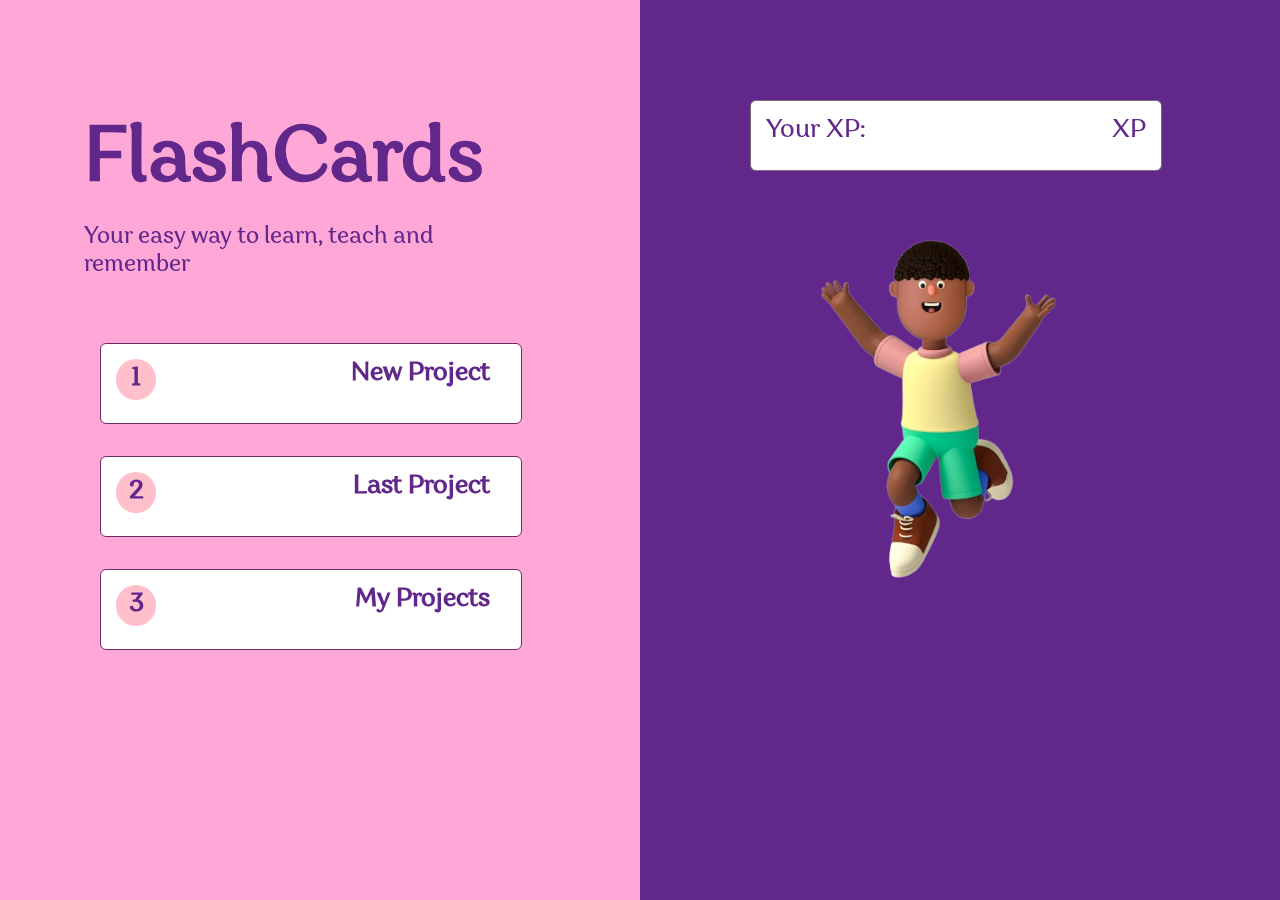
==== index.html @ 1e207380 "btns and bg :))" ====
<!DOCTYPE html>
<html lang="en">
<head>
    <meta charset="UTF-8">
    <meta name="viewport" content="width=device-width, initial-scale=1.0">
    <title>Document</title>
    <link rel="stylesheet" href="css/bootstrap.css">
    <link rel="stylesheet" href="css/style.css">
</head>
<body>
    <div id="backgroundPink"></div>
    <div id="backgroundPurple"></div>
    <div class="row d-flex h-100">
        <div class="col-lg-2 container px-5 m-0 flex-fill ">
            <h1 class="mx-5 my-3">FlashCards</h1>
            <h4 class="mx-5">Your easy way to learn, teach and remember</h4>
            <b></b>
            <div class="d-flex flex-column m-5">
                <button type="button" class="btn btn-primary d-flex justify-content-between m-3">
                    <div class="roundBtn h5">1</div>
                    <a class="nav-link px-lg-3 h5" href="NewProject.html">New Project</a>
                </button>
                <button type="button" class="btn btn-primary d-flex justify-content-between m-3">
                    <div class="roundBtn h5">2</div>
                    <a class="nav-link px-lg-3 h5" href="LastProject.html">Last Project</a>
                </button>
                <button type="button" class="btn btn-primary d-flex justify-content-between m-3">
                    <div class="roundBtn h5">3</div>
                    <a class="nav-link px-lg-3 h5" href="MyProjects.html">My Projects</a>
                </button>
              </div>
        </div>
        <div class="col-md-2 container px-5 m-0 flex-fill purpleBg">
            <div class="d-flex flex-column align-items-center">
                <button type="button" class="btn btn-secondary d-flex justify-content-between w-75">
                    <h5>Your XP:</h5>
                    <h5>XP</h5>
                </button>
                <img class="imageMain" src="./images/Projekt bez nazwy.png" alt="">
            </div>
        </div>
    </div>



    <script src="js/bootstrap.js"></script>
    <script src="js/script.js"></script>
</body>
</html>
---- css/style.css ----
* {
    box-sizing: border-box;
    margin: 0;
}
body {
    font-size: 1vw;
    width: 99vw;
    color: #61278b;
    background-fimage: url('../images/bg.png');
    font-family: Garbata;

}
#backgroundPink {
    position: fixed;
    z-index: -5;
    top: 0;
    left: 0;
    width: 50%;
    height: 100%;
    background-color: #ffa8d7; 
}
#backgroundPurple {
    position: fixed;
    z-index: -5;
    top: 0;
    left: 50%;
    width: 50%;
    height: 100%;
    background-color: #61278b; 
}
@font-face {
    font-family: Garbata;
    src: url(../fonts/Garbata\ Serif\ Font.ttf);
}


.zIndex-1 {
    position: absolute;
    z-index: -1;
}

.container {
    padding-top: 100px;
}


.GoBack {
    position: fixed;
    z-index: 2;
}
.startLesson {
    position: fixed;
    top: 7%;
    z-index: 2;
}

h1 {
    font-size: 6vw;
    font-weight: 800;
}
h2 {
    font-size: 5vw;
    font-weight: 700;
}
h3 {
    font-size: 3vw;
}
h4 {
    font-size: 1.8vw;
}
h5{
    font-size: 2vw;
}
.h5 {
    font-size: 2vw;
    font-weight: 700;
}
@media (max-width: 800px) {
    h1 {
        font-size: 13vw;
    }
    h4 {
        font-size: 4vw;
    }
    h5{
        font-size: 5vw;
    }
    .h5 {
        font-size: 5vw;
        font-weight: 700;
    }
    h3 {
        font-size: 10vw;
    }
    h2 {
        font-size: 12vw;
    }
    body {
        font-size: 2.5vw;
    }
    .btn {
        font-size: 3vw;
        padding: 4px;
    }
    .GoBack {
        top: 11%;
    }
    .startLesson {
        top: 18%;
    }
    .roundBtn {
        font-size: 6vw;
    }
    body {
        background-color: #ffa8d7;
    }
    #backgroundPink {
        background-color: transparent
    }
    #backgroundPurple {
        background-color: transparent;
    }
    .purpleBg {
        background-color: #61278b;
    }
}

.btn {
    padding: 15px;
    background-color: #fff;
    color: #61278b;
}

.roundBtn {
    background-color: pink;
    padding: 5px;
    width: 40px;
    border-radius: 25px;
}

.imageMain {
    width: 60%;
    height: auto;
}

.whiteStripe {
    padding: 5px;
    background-color: #fff;
}

.NewProInput {
    width: 70vw;
}

.bigCard {
    min-width: 20vw;
}
.front {
    
}
.back {
    background-color: #f4d8ff;
    color: #61278b;
}
.hidden {
    display: none;
}



.popupContainer {
    display: none;
    position: absolute;
    top: 0;
    left: 0;
    width: 100%;
    height: 100%;
    background: rgba(0, 0, 0, 0.5);
    justify-content: center;
    align-items: center;
}
.popup {
    width: 40%;
    height: 40%;
    position: absolute;
    top: 30%;
    left: 30%;
}



.correctButton {
    background-color: #a8ffd0;
    color: #00bf63;
    width: 150px;
}
.correctButton:hover {
    background-color: #00bf63;
    color: white;
}
.wrongButton {
    background-color: #f86565;
    color: #ff3131;
    height: 70px;
    width: 150px;
}
.wrongButton:hover {
    background-color: #ff3131;
    color: white;
}
#bigCardLesson {

}


.flip-card {
    background-color: transparent;
    width: 400px;
    height: 300px;
    perspective: 1000px;
  }
  
  .flip-card-inner {
    position: relative;
    width: 100%;
    height: 100%;
    text-align: center;
    transition: transform 0.8s;
    transform-style: preserve-3d;
  }
  
  .flip-card:hover .flip-card-inner {
    transform: rotateY(180deg);
  }
  .flip-card-front, .flip-card-back {
    position: absolute;
    width: 100%;
    height: 100%;
    backface-visibility: hidden;
  }

  .flip-card-front {
    background-color: #fffafa;
    color: black;
  }
  
  /* Style the back side */
  .flip-card-back {
    background-color: #f4d8ff;
    color: #61278b;
    transform: rotateY(180deg);
  }






  .completeTable {
    background-color: #fff;
  }
.imageComplete {
    height: 80%;
}

.GoBackComplete {
    position: fixed;
    bottom: 5%;
    right: 5%;
}
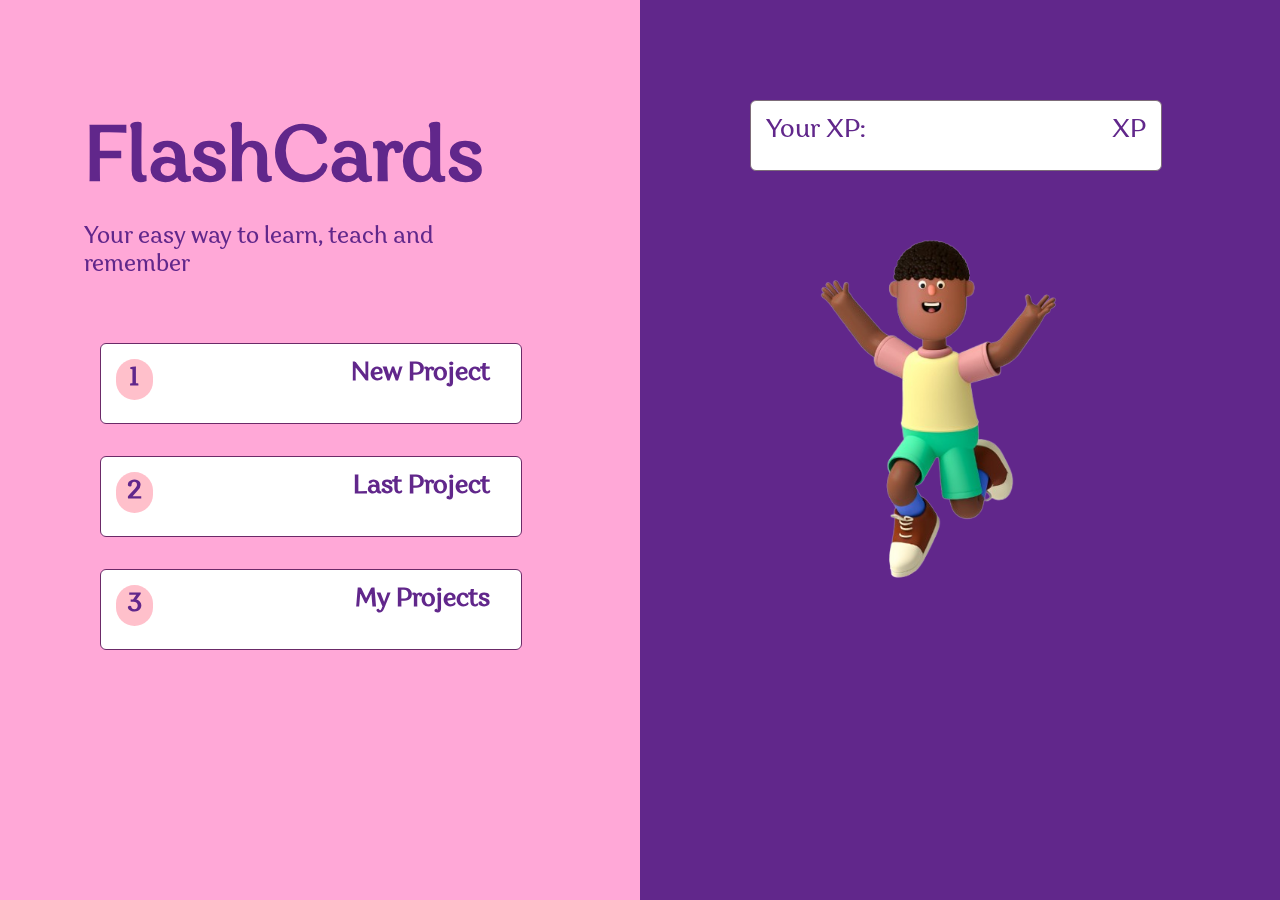
==== commit ba7974a7: "finished flip card" ====
--- a/index.html
+++ b/index.html
@@ -6,6 +6,7 @@
     <title>Document</title>
     <link rel="stylesheet" href="css/bootstrap.css">
     <link rel="stylesheet" href="css/style.css">
+    <link rel="icon" type="image/x-icon" href="./images/favIco.png">
 </head>
 <body>
     <div id="backgroundPink"></div>
@@ -18,15 +19,15 @@
             <div class="d-flex flex-column m-5">
                 <button type="button" class="btn btn-primary d-flex justify-content-between m-3">
                     <div class="roundBtn h5">1</div>
-                    <a class="nav-link px-lg-3 h5" href="NewProject.html">New Project</a>
+                    <a class="nav-link px-lg-3 h5 w-100" href="NewProject.html"><div class="textAlignRight w-100">New Project</div></a>
                 </button>
                 <button type="button" class="btn btn-primary d-flex justify-content-between m-3">
                     <div class="roundBtn h5">2</div>
-                    <a class="nav-link px-lg-3 h5" href="LastProject.html">Last Project</a>
+                    <a class="nav-link px-lg-3 h5 w-100" href="LastProject.html"><div class="textAlignRight w-100">Last Project</div></a>
                 </button>
                 <button type="button" class="btn btn-primary d-flex justify-content-between m-3">
                     <div class="roundBtn h5">3</div>
-                    <a class="nav-link px-lg-3 h5" href="MyProjects.html">My Projects</a>
+                    <a class="nav-link px-lg-3 h5 w-100" href="MyProjects.html"><div class="textAlignRight w-100">My Projects</div></a>
                 </button>
               </div>
         </div>
--- a/css/style.css
+++ b/css/style.css
@@ -7,7 +7,6 @@
     font-size: 1vw;
     width: 99vw;
     color: #61278b;
-    background-fimage: url('../images/bg.png');
     font-family: Garbata;
 
 }
@@ -33,6 +32,9 @@
     font-family: Garbata;
     src: url(../fonts/Garbata\ Serif\ Font.ttf);
 }
+.textAlignRight {
+    text-align: right;
+}
 
 
 .zIndex-1 {
@@ -123,6 +125,12 @@
     }
     .purpleBg {
         background-color: #61278b;
+    }
+    h6 {
+        font-size: 3vw;
+    }
+    .bigCard {
+        height: 70vw;
     }
 }
 
@@ -152,26 +160,49 @@
 .NewProInput {
     width: 70vw;
 }
+.active {
+    transform: perspective(300px) rotateY(180deg);
+}
 
 .bigCard {
+    position: relative;
     min-width: 20vw;
-}
+    height: 400px;
+    transition: transform 0.8s;
+    cursor: pointer;
+    transform-style: preserve-3d;
+}
+
 .front {
-    
+    width: 100%;
+    height: 100%;
+    position: absolute;
+    z-index: 1;
+    top: 0;
+    left: 0;
+    backface-visibility: hidden;
 }
 .back {
+    width: 100%;
+    height: 100%;
+    z-index: -1;
     background-color: #f4d8ff;
     color: #61278b;
-}
+    position: absolute;
+    top: 0;
+    left: 0;
+    transform: rotateY(180deg);
+    backface-visibility: hidden;
+}
+
 .hidden {
     display: none;
 }
 
 
-
 .popupContainer {
     display: none;
-    position: absolute;
+    position: fixed;
     top: 0;
     left: 0;
     width: 100%;
@@ -183,9 +214,10 @@
 .popup {
     width: 40%;
     height: 40%;
-    position: absolute;
-    top: 30%;
-    left: 30%;
+    position: relative;
+    transition: transform 0.8s;
+    cursor: pointer;
+    transform-style: preserve-3d;
 }
 
 
@@ -209,51 +241,14 @@
     background-color: #ff3131;
     color: white;
 }
-#bigCardLesson {
-
-}
-
-
-.flip-card {
-    background-color: transparent;
-    width: 400px;
-    height: 300px;
-    perspective: 1000px;
-  }
-  
-  .flip-card-inner {
+.cardLesson{
     position: relative;
-    width: 100%;
-    height: 100%;
-    text-align: center;
+    min-width: 20vw;
+    height: 350px;
     transition: transform 0.8s;
+    cursor: pointer;
     transform-style: preserve-3d;
-  }
-  
-  .flip-card:hover .flip-card-inner {
-    transform: rotateY(180deg);
-  }
-  .flip-card-front, .flip-card-back {
-    position: absolute;
-    width: 100%;
-    height: 100%;
-    backface-visibility: hidden;
-  }
-
-  .flip-card-front {
-    background-color: #fffafa;
-    color: black;
-  }
-  
-  /* Style the back side */
-  .flip-card-back {
-    background-color: #f4d8ff;
-    color: #61278b;
-    transform: rotateY(180deg);
-  }
-
-
-
+}
 
 
 
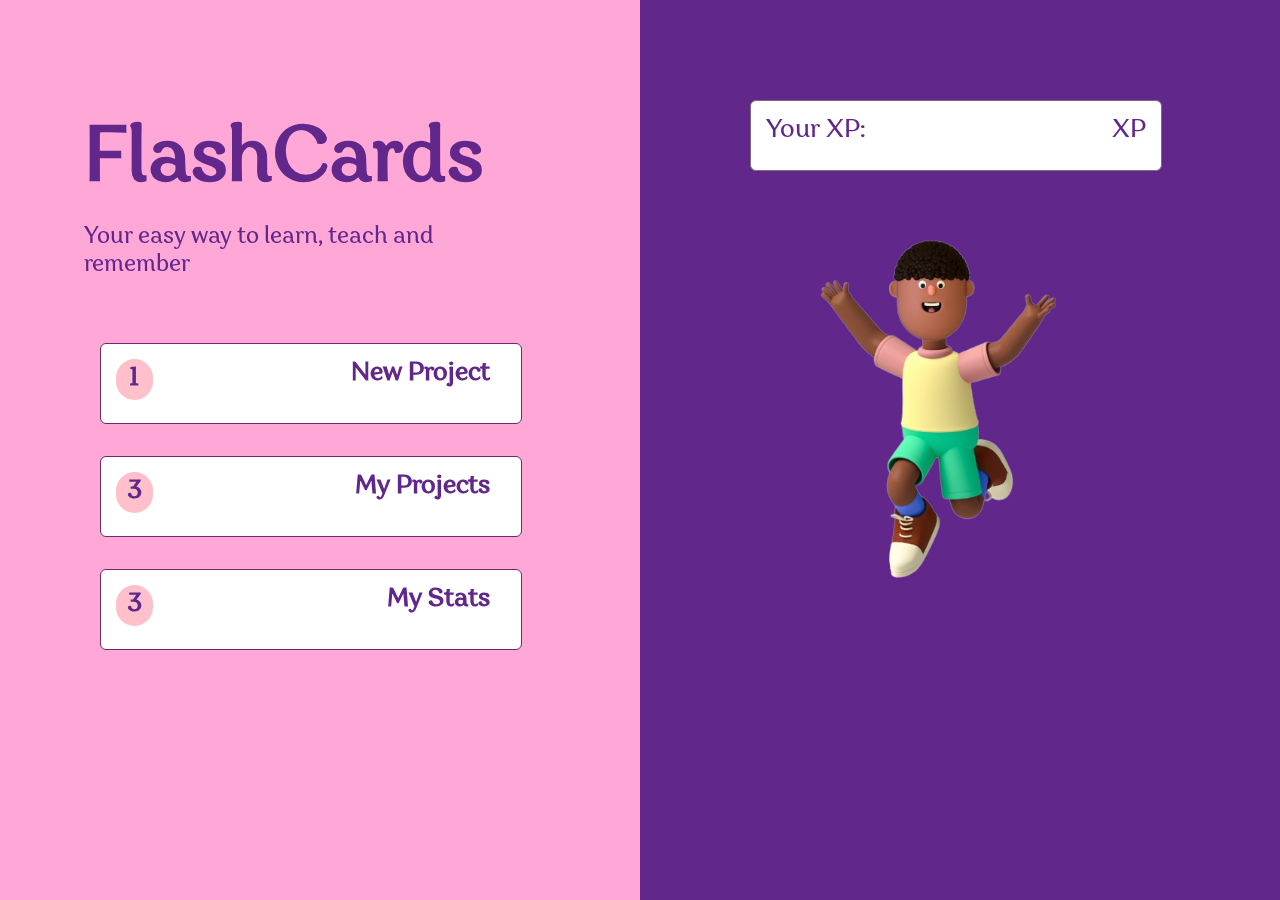
==== commit aa33a89d: "finisherd my projects - deleted last added page stats" ====
--- a/index.html
+++ b/index.html
@@ -22,12 +22,12 @@
                     <a class="nav-link px-lg-3 h5 w-100" href="NewProject.html"><div class="textAlignRight w-100">New Project</div></a>
                 </button>
                 <button type="button" class="btn btn-primary d-flex justify-content-between m-3">
-                    <div class="roundBtn h5">2</div>
-                    <a class="nav-link px-lg-3 h5 w-100" href="LastProject.html"><div class="textAlignRight w-100">Last Project</div></a>
+                    <div class="roundBtn h5">3</div>
+                    <a class="nav-link px-lg-3 h5 w-100" href="MyProjects.html"><div class="textAlignRight w-100">My Projects</div></a>
                 </button>
                 <button type="button" class="btn btn-primary d-flex justify-content-between m-3">
                     <div class="roundBtn h5">3</div>
-                    <a class="nav-link px-lg-3 h5 w-100" href="MyProjects.html"><div class="textAlignRight w-100">My Projects</div></a>
+                    <a class="nav-link px-lg-3 h5 w-100" href="MyStats.html"><div class="textAlignRight w-100">My Stats</div></a>
                 </button>
               </div>
         </div>
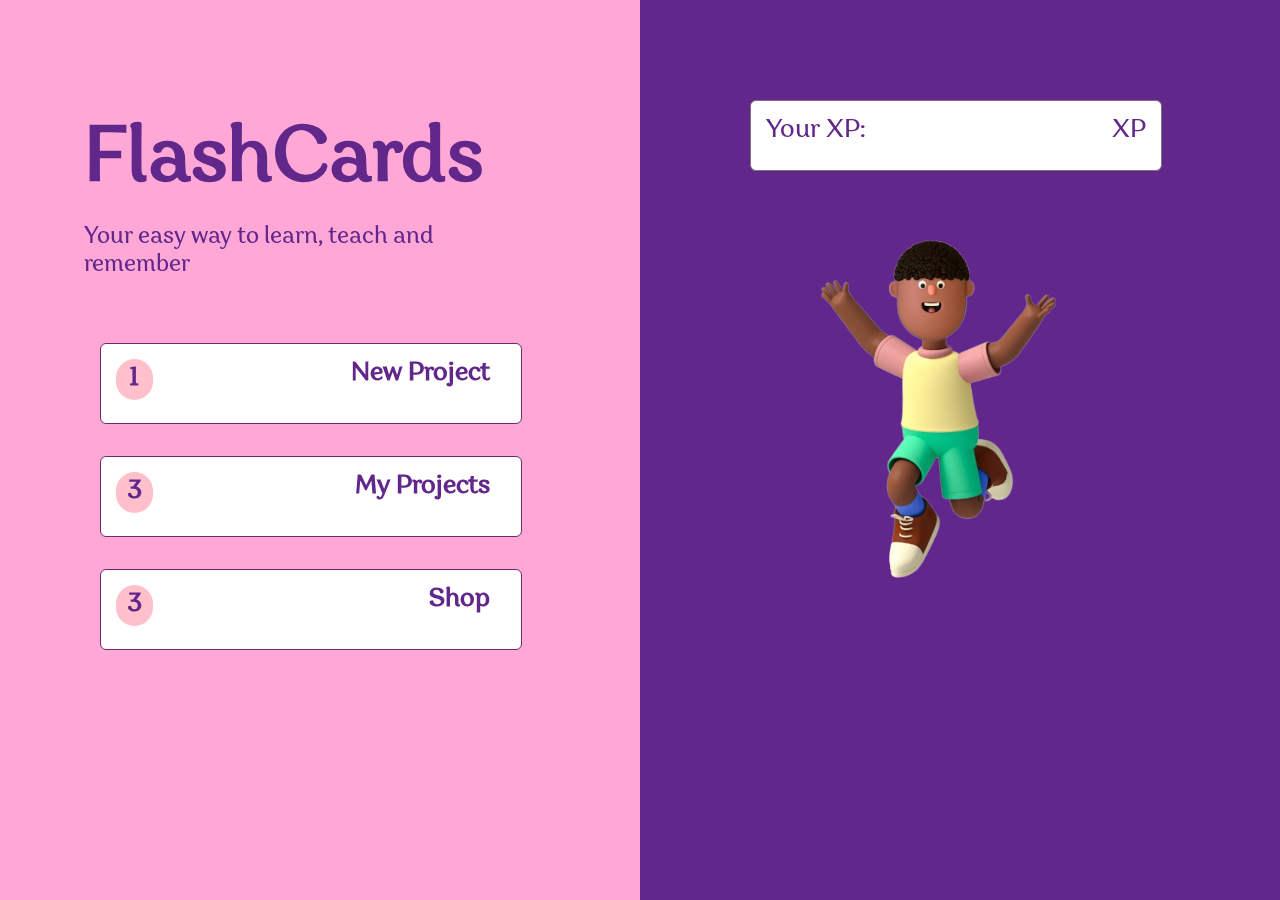
==== commit ae1eb784: "idk i guess smlll changes" ====
--- a/index.html
+++ b/index.html
@@ -8,6 +8,7 @@
     <link rel="stylesheet" href="css/style.css">
     <link rel="icon" type="image/x-icon" href="./images/favIco.png">
 </head>
+
 <body>
     <div id="backgroundPink"></div>
     <div id="backgroundPurple"></div>
@@ -27,7 +28,7 @@
                 </button>
                 <button type="button" class="btn btn-primary d-flex justify-content-between m-3">
                     <div class="roundBtn h5">3</div>
-                    <a class="nav-link px-lg-3 h5 w-100" href="MyStats.html"><div class="textAlignRight w-100">My Stats</div></a>
+                    <a class="nav-link px-lg-3 h5 w-100" href="Shop.html"><div class="textAlignRight w-100">Shop</div></a>
                 </button>
               </div>
         </div>
@@ -37,7 +38,7 @@
                     <h5>Your XP:</h5>
                     <h5>XP</h5>
                 </button>
-                <img class="imageMain" src="./images/Projekt bez nazwy.png" alt="">
+                <img class="imageMain avatar" src="./images/Projekt bez nazwy.png" alt="">
             </div>
         </div>
     </div>
--- a/css/style.css
+++ b/css/style.css
@@ -10,6 +10,14 @@
     font-family: Garbata;
 
 }
+.body100 {
+    width: 100%;
+}
+
+.bold {
+    font-weight: 700;
+}
+
 #backgroundPink {
     position: fixed;
     z-index: -5;
@@ -18,6 +26,7 @@
     width: 50%;
     height: 100%;
     background-color: #ffa8d7; 
+    margin: 0;
 }
 #backgroundPurple {
     position: fixed;
@@ -27,6 +36,7 @@
     width: 50%;
     height: 100%;
     background-color: #61278b; 
+    margin: 0;
 }
 @font-face {
     font-family: Garbata;
@@ -53,85 +63,8 @@
 }
 .startLesson {
     position: fixed;
-    top: 7%;
+    top: 10%;
     z-index: 2;
-}
-
-h1 {
-    font-size: 6vw;
-    font-weight: 800;
-}
-h2 {
-    font-size: 5vw;
-    font-weight: 700;
-}
-h3 {
-    font-size: 3vw;
-}
-h4 {
-    font-size: 1.8vw;
-}
-h5{
-    font-size: 2vw;
-}
-.h5 {
-    font-size: 2vw;
-    font-weight: 700;
-}
-@media (max-width: 800px) {
-    h1 {
-        font-size: 13vw;
-    }
-    h4 {
-        font-size: 4vw;
-    }
-    h5{
-        font-size: 5vw;
-    }
-    .h5 {
-        font-size: 5vw;
-        font-weight: 700;
-    }
-    h3 {
-        font-size: 10vw;
-    }
-    h2 {
-        font-size: 12vw;
-    }
-    body {
-        font-size: 2.5vw;
-    }
-    .btn {
-        font-size: 3vw;
-        padding: 4px;
-    }
-    .GoBack {
-        top: 11%;
-    }
-    .startLesson {
-        top: 18%;
-    }
-    .roundBtn {
-        font-size: 6vw;
-    }
-    body {
-        background-color: #ffa8d7;
-    }
-    #backgroundPink {
-        background-color: transparent
-    }
-    #backgroundPurple {
-        background-color: transparent;
-    }
-    .purpleBg {
-        background-color: #61278b;
-    }
-    h6 {
-        font-size: 3vw;
-    }
-    .bigCard {
-        height: 70vw;
-    }
 }
 
 .btn {
@@ -139,6 +72,88 @@
     background-color: #fff;
     color: #61278b;
 }
+
+h1 {
+    font-size: 6vw;
+    font-weight: 800;
+}
+h2 {
+    font-size: 5vw;
+    font-weight: 700;
+}
+h3 {
+    font-size: 3vw;
+}
+h4 {
+    font-size: 1.8vw;
+}
+h5{
+    font-size: 2vw;
+}
+.h5 {
+    font-size: 2vw;
+    font-weight: 700;
+}
+@media (max-width: 800px) {
+    h1 {
+        font-size: 13vw;
+    }
+    h4 {
+        font-size: 4vw;
+    }
+    h5{
+        font-size: 5vw;
+    }
+    .h5 {
+        font-size: 5vw;
+        font-weight: 700;
+    }
+    h3 {
+        font-size: 10vw;
+    }
+    h2 {
+        font-size: 12vw;
+    }
+    body {
+        font-size: 2.5vw;
+    }
+    .btn {
+        font-size: 2.5vw;
+    }
+    .GoBack {
+        top: 11%;
+    }
+    .startLesson {
+        top: 18%;
+    }
+    .roundBtn {
+        font-size: 6vw;
+    }
+    body {
+        background-color: #ffa8d7;
+    }
+    #backgroundPink {
+        background-color: transparent;
+        display: none;
+    }
+    #backgroundPurple {
+        background-color: transparent;
+        display: none;
+    }
+    .purpleBg {
+        background-color: #61278b;
+    }
+    h6 {
+        font-size: 3vw;
+    }
+    .bigCard {
+        height: 70vw;
+    }
+    .imageMain {
+        width: 100%;
+    }
+}
+
 
 .roundBtn {
     background-color: pink;
@@ -195,6 +210,10 @@
     backface-visibility: hidden;
 }
 
+.smallCard {
+    height: 250px;
+}
+
 .hidden {
     display: none;
 }
@@ -244,7 +263,7 @@
 .cardLesson{
     position: relative;
     min-width: 20vw;
-    height: 350px;
+    height: 300px;
     transition: transform 0.8s;
     cursor: pointer;
     transform-style: preserve-3d;
@@ -263,4 +282,30 @@
     position: fixed;
     bottom: 5%;
     right: 5%;
-}+}
+
+
+
+
+.ImgStore {
+    height: 180px;
+}
+.TextXPStore {
+    color: #61278b;
+    font-weight: 700;
+}
+
+
+@media (max-width: 800px) {
+    .ImgStore {
+        height: 100px;
+    }
+    .TextXPStore {
+        font-size: 3vw;
+        color: #61278b;
+        font-weight: 700;
+    }
+    .shopButton {
+        padding: 5px;
+    }
+}
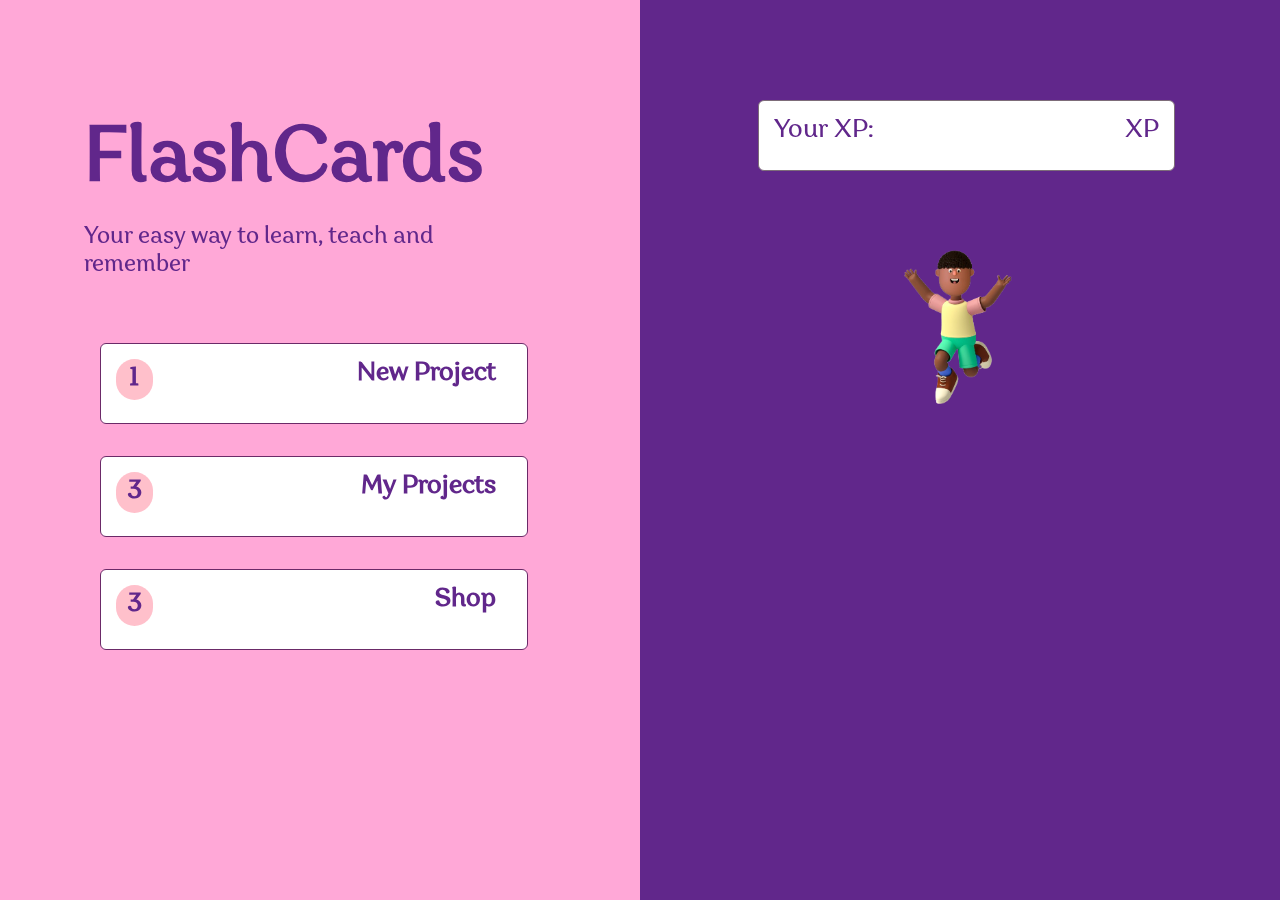
==== commit ee6c3c93: "more small css and avatar size canges" ====
--- a/index.html
+++ b/index.html
@@ -38,7 +38,7 @@
                     <h5>Your XP:</h5>
                     <h5>XP</h5>
                 </button>
-                <img class="imageMain avatar" src="./images/Projekt bez nazwy.png" alt="">
+                <img class="imageMain avatar py-5" src="./images/Projekt bez nazwy.png" alt="">
             </div>
         </div>
     </div>
--- a/css/style.css
+++ b/css/style.css
@@ -3,11 +3,15 @@
     box-sizing: border-box;
     margin: 0;
 }
+html {
+    overflow-x: hidden;
+}
 body {
     font-size: 1vw;
-    width: 99vw;
+    width: 100vw;
     color: #61278b;
     font-family: Garbata;
+    overflow-x: hidden;
 
 }
 .body100 {
@@ -18,6 +22,11 @@
     font-weight: 700;
 }
 
+.avatar {
+    width: 150px;
+    height: auto;
+}
+
 #backgroundPink {
     position: fixed;
     z-index: -5;
@@ -32,7 +41,8 @@
     position: fixed;
     z-index: -5;
     top: 0;
-    left: 50%;
+    right: 0;
+    left: auto;
     width: 50%;
     height: 100%;
     background-color: #61278b; 
@@ -142,15 +152,13 @@
     }
     .purpleBg {
         background-color: #61278b;
+        width: 100vw;
     }
     h6 {
         font-size: 3vw;
     }
     .bigCard {
         height: 70vw;
-    }
-    .imageMain {
-        width: 100%;
     }
 }
 
@@ -162,10 +170,6 @@
     border-radius: 25px;
 }
 
-.imageMain {
-    width: 60%;
-    height: auto;
-}
 
 .whiteStripe {
     padding: 5px;
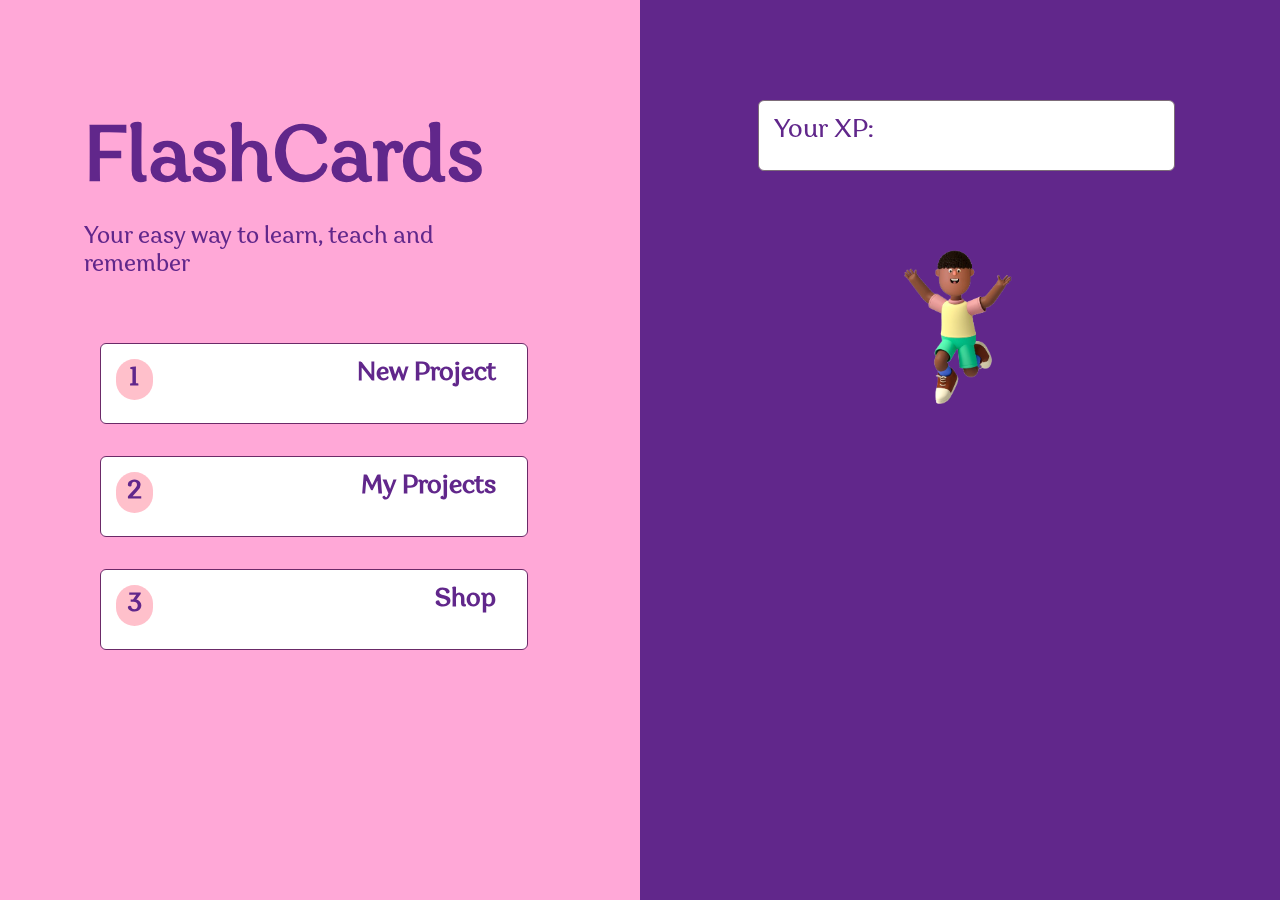
==== commit 82a3b72a: "added XP and changed the number index icon" ====
--- a/index.html
+++ b/index.html
@@ -23,7 +23,7 @@
                     <a class="nav-link px-lg-3 h5 w-100" href="NewProject.html"><div class="textAlignRight w-100">New Project</div></a>
                 </button>
                 <button type="button" class="btn btn-primary d-flex justify-content-between m-3">
-                    <div class="roundBtn h5">3</div>
+                    <div class="roundBtn h5">2</div>
                     <a class="nav-link px-lg-3 h5 w-100" href="MyProjects.html"><div class="textAlignRight w-100">My Projects</div></a>
                 </button>
                 <button type="button" class="btn btn-primary d-flex justify-content-between m-3">
@@ -36,7 +36,7 @@
             <div class="d-flex flex-column align-items-center">
                 <button type="button" class="btn btn-secondary d-flex justify-content-between w-75">
                     <h5>Your XP:</h5>
-                    <h5>XP</h5>
+                    <h5 class="XP"></h5>
                 </button>
                 <img class="imageMain avatar py-5" src="./images/Projekt bez nazwy.png" alt="">
             </div>
@@ -47,5 +47,6 @@
 
     <script src="js/bootstrap.js"></script>
     <script src="js/script.js"></script>
+    <script src="js/scriptIndex.js"></script>
 </body>
 </html>--- a/css/style.css
+++ b/css/style.css
@@ -313,3 +313,9 @@
         padding: 5px;
     }
 }
+
+
+
+#correctAnswersDisplay, #wrongAnswersDisplay, #cardsLeftDisplay {
+    font-weight: 700;
+}